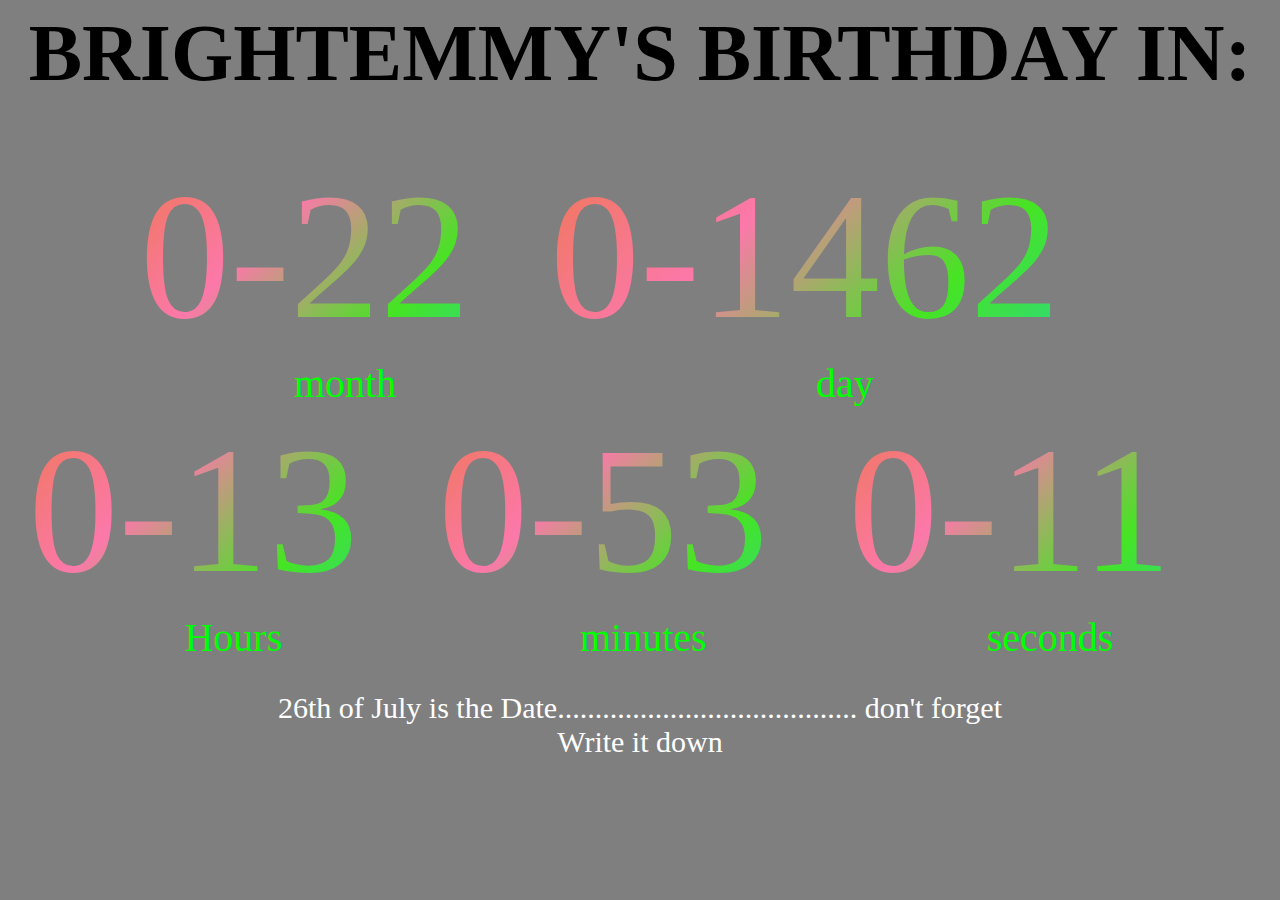
==== timer2.html @ 665cc614 "countdown" ====
<html lang="en">
<head>
    <meta charset="UTF-8">
    <meta name="viewport" content="width=device-width, initial-scale=1.0">
    <meta http-equiv="X-UA-Compatible" content="ie=edge">
    <link rel="shortcut icon" href="./assets/ct1.jpg" type="image/x-icon">
    <link rel="stylesheet" href="./css/timer2.css">
    <title>Birthday Countdown</title>
</head>
<body>
    <div>
        <h1>
            <span>BRI</span><SPan>GHT</SPan><SPan>EMMY</SPan><SPan>'S</SPan>  <SPan>BIR</SPan><SPan>THD</SPan><SPan>AY</SPan> <SPan>IN:</SPan>
        </h1>
    </div>
    <section>
        <div>
            <div id="months" class="num"></div>
            <div class="x">month</div>
        </div>
        <div>
            <div id="days" class="num"></div>
            <div class="x">day</div>
        </div>
        <div>
            <div id="hrs" class="num"></div>
            <div class="x">Hours</div>
        </div>
        <div>
            <div id="min" class="num"></div>
            <div class="x">minutes</div>
        </div>
        <div>
            <div id="sec" class="num"></div>
            <div class="x">seconds</div>
        </div>

    </section>
    <p>26th of July is the Date........................................ don't forget<br> Write it down</p>

    <script src="./js/timer.js"></script>
</body>
</html>
---- css/timer2.css ----
body{
    background: linear-gradient( rgba(0, 0, 0, 0.5), rgba(0, 0, 0, 0.5)), url(./assets/image.jpg);
    background-size: cover;
    background-repeat: no-repeat;
    background-position: center;
}
section{
    display: flex;
    flex-wrap: wrap;
    justify-content: center;
    
}
h1{
    text-align: center;
    font-size: 80px;
}
.x{
    font-size: 40px;
    color: lime;
    text-align: center;
}
.num{
    padding-right: 80px;
    font-size: 180px;
    background: -webkit-linear-gradient(-45deg, #ee7752, #fc78aa, #46e423, #23d5ab);
    -webkit-background-clip: text;
    -webkit-text-fill-color: transparent;
    animation: change 10s ease-in-out infinite;
}

@media screen and (max-width: 600px){
    h1{
        font-size: 50px;
    }
    .num{
        font-size: 120px;
    }
}
span{
    animation: animate 4s linear infinite;
}
@keyframes animate{
    0%,100%{
        color: white;
        
    }
    5%,95%{
        color: rgb(80, 235, 113);
        
    }
    10%,90%{
        color: rgb(233, 31, 31);
        
    }
    15%,85%{
        color: rgb(206, 29, 212);
        
    }
    20%,80%{
        color: rgb(228, 70, 144);
        
    }
    25%,75%{
        color: rgb(66, 209, 245);
        
    }
    30%,70%{
        color: rgb(60, 235, 89);
        
    }
    35%,65%{
        color: rgb(129, 28, 245);
        
    }
    40%,60%{
        color: rgb(247, 100, 112);
        
    }
    45%,55%{
        color: rgb(31, 206, 250);
        
    }
    50%,50%{
        color: rgb(60, 136, 235);
        
    }
}
p{
    text-align: center;
    color: white;
    font-size: 30px;
}
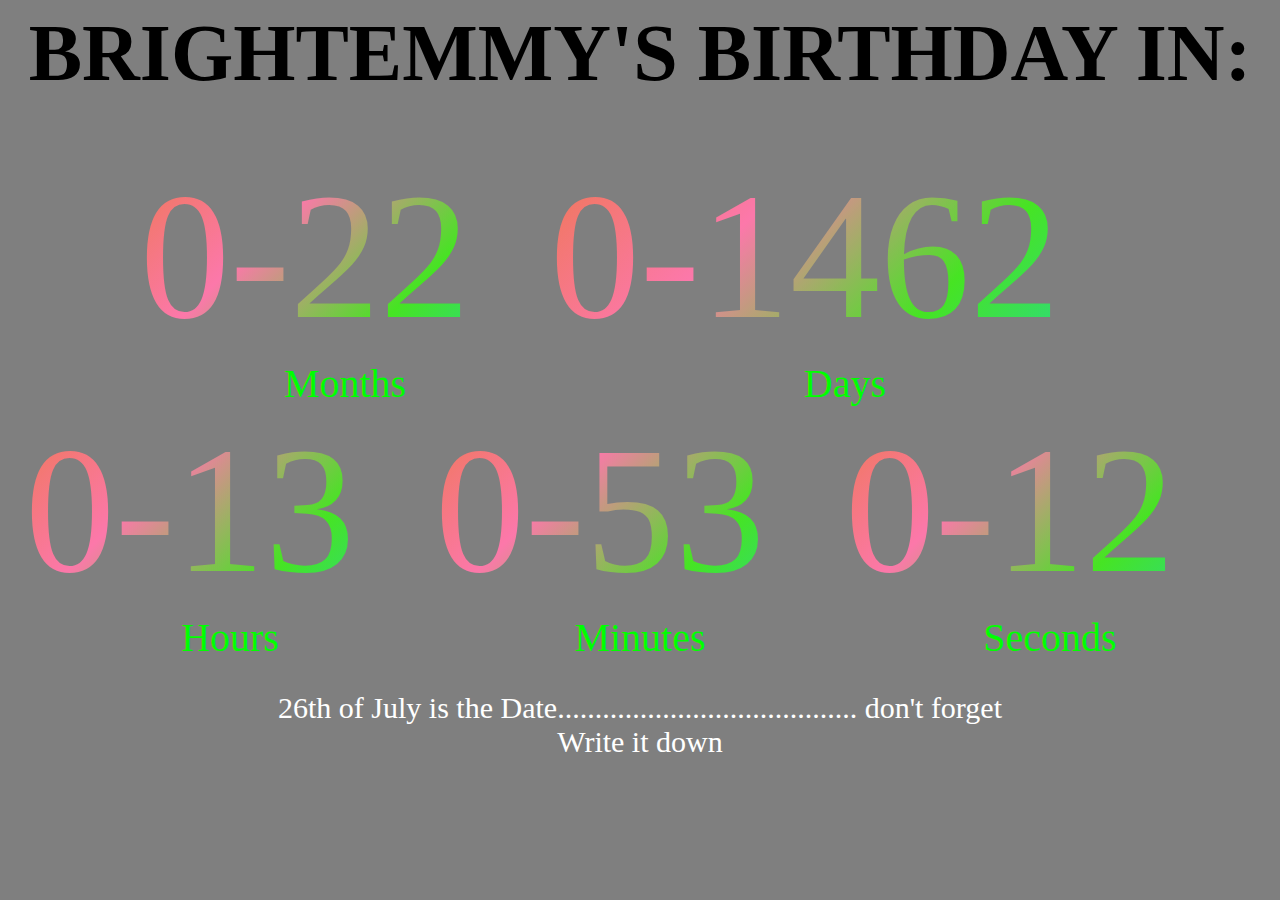
==== commit 66d23d9f: "first commit" ====
--- a/timer2.html
+++ b/timer2.html
@@ -16,11 +16,11 @@
     <section>
         <div>
             <div id="months" class="num"></div>
-            <div class="x">month</div>
+            <div class="x">Months</div>
         </div>
         <div>
             <div id="days" class="num"></div>
-            <div class="x">day</div>
+            <div class="x">Days</div>
         </div>
         <div>
             <div id="hrs" class="num"></div>
@@ -28,11 +28,11 @@
         </div>
         <div>
             <div id="min" class="num"></div>
-            <div class="x">minutes</div>
+            <div class="x">Minutes</div>
         </div>
         <div>
             <div id="sec" class="num"></div>
-            <div class="x">seconds</div>
+            <div class="x">Seconds</div>
         </div>
 
     </section>
